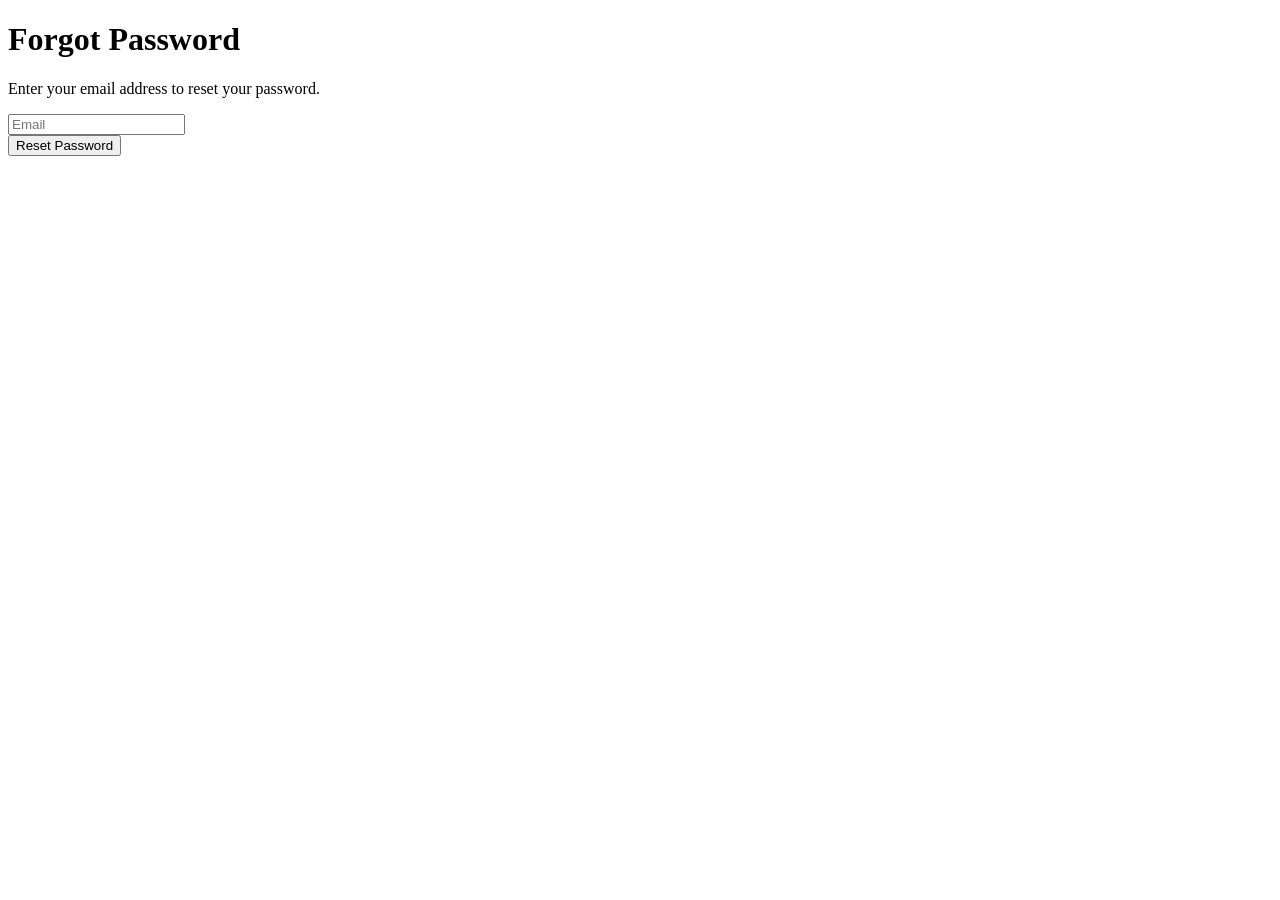
==== forgot-pass.html @ 8cd20c6a "Criei algo novo" ====
<!DOCTYPE html>
<html lang="en">
<head>
    <meta charset="UTF-8">
    <meta name="viewport" content="width=device-width, initial-scale=1.0">
    <title>Forgot Password</title>
</head>
<body>
    <div class="container">
        <h1>Forgot Password</h1>
        <p>Enter your email address to reset your password.</p>
        <form action="#">
            <div class="input-box">
                <input type="email" placeholder="Email" required>
                <i class="fa-solid fa-envelope"></i>
            </div>
            <button type="submit" class="btn">Reset Password</button>
        </form>
    </div>
</body>
</html>
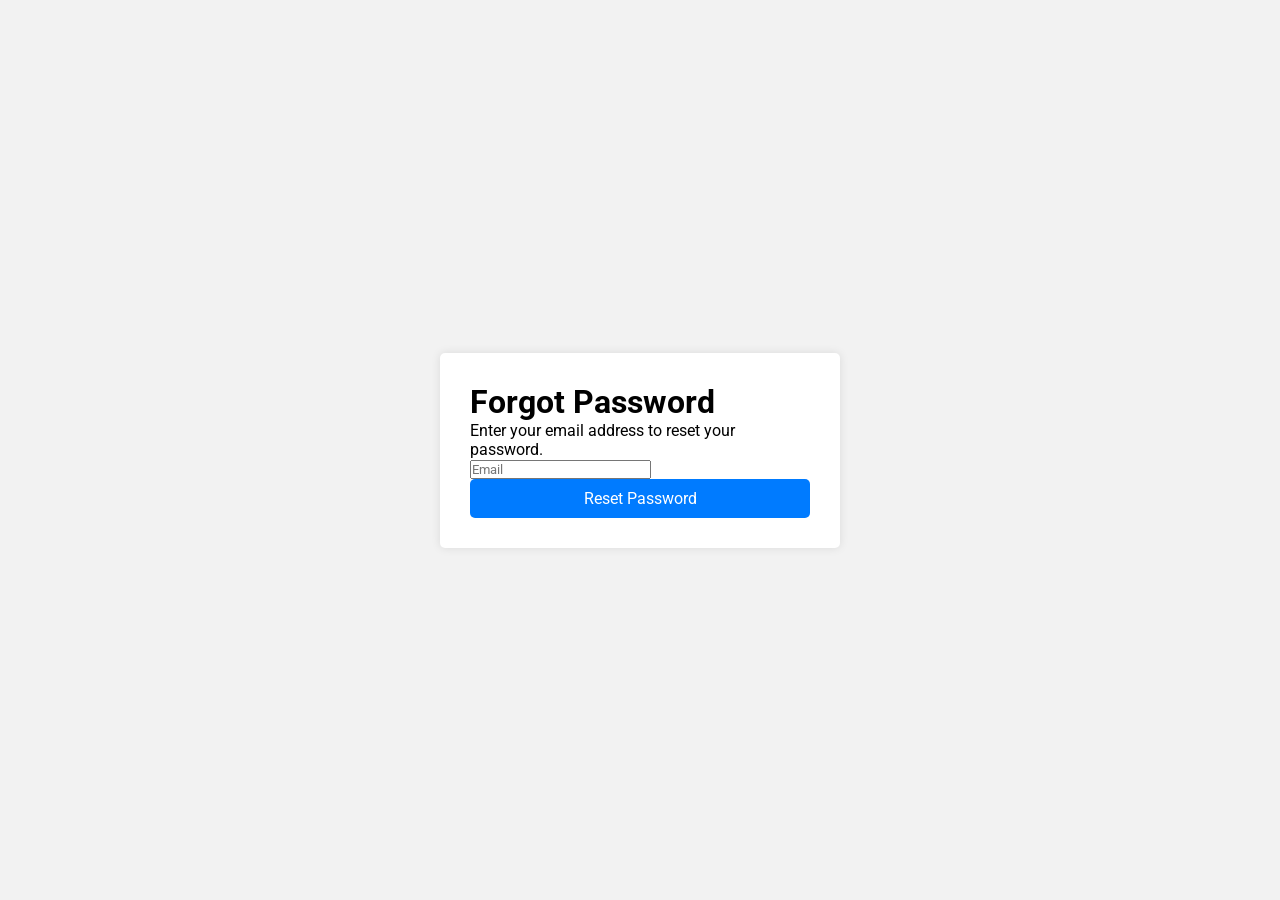
==== commit 5a3cad06: "Fiz pequenos ajustes no css do forgot-password. Concluir css" ====
--- a/forgot-pass.html
+++ b/forgot-pass.html
@@ -4,6 +4,7 @@
     <meta charset="UTF-8">
     <meta name="viewport" content="width=device-width, initial-scale=1.0">
     <title>Forgot Password</title>
+    <link rel="stylesheet" href="forgot.css">
 </head>
 <body>
     <div class="container">
--- a/forgot.css
+++ b/forgot.css
@@ -0,0 +1,76 @@
+@import url('https://fonts.googleapis.com/css2?family=Roboto:ital,wght@0,100..900;1,100..900&display=swap');
+* {
+     font-family: "Roboto", sans-serif;
+     margin: 0;
+     padding: 0;
+     box-sizing: border-box;
+     text-decoration: none;
+     list-style: none;    
+}
+
+body {
+     background: #f2f2f2;
+     display: flex;
+     justify-content: center;
+     align-items: center;
+     height: 100vh;
+}
+
+.container {
+     background: #fff;
+     padding: 30px;
+     border-radius: 5px;
+     box-shadow: 0 0 10px rgba(0, 0, 0, 0.1);
+     width: 400px;
+}
+
+h2 {
+     text-align: center;
+     margin-bottom: 20px;
+}
+
+.input-group {
+     display: flex;
+     align-items: center;
+     margin-bottom: 15px;
+     border: 1px solid #ccc;
+     border-radius: 5px;
+     padding: 10px;
+}
+
+.input-group i {
+     margin-right: 10px;
+     color: #888;
+}
+
+.input-group input {
+     border: none;
+     outline: none;
+     width: 100%;
+     font-size: 16px;
+}
+
+.forgot-link {
+     text-align: right;
+     margin-bottom: 20px;
+}
+
+.forgot-link a {
+     color: #007BFF;
+     font-size: 14px;
+}
+
+.btn {
+     width: 100%;
+     padding: 10px;
+     background: #007BFF;
+     color: #fff;
+     border: none;
+     border-radius: 5px;
+     font-size: 16px;
+     cursor: pointer;
+}
+
+.btn:hover {
+     background: #0056b3;
+}
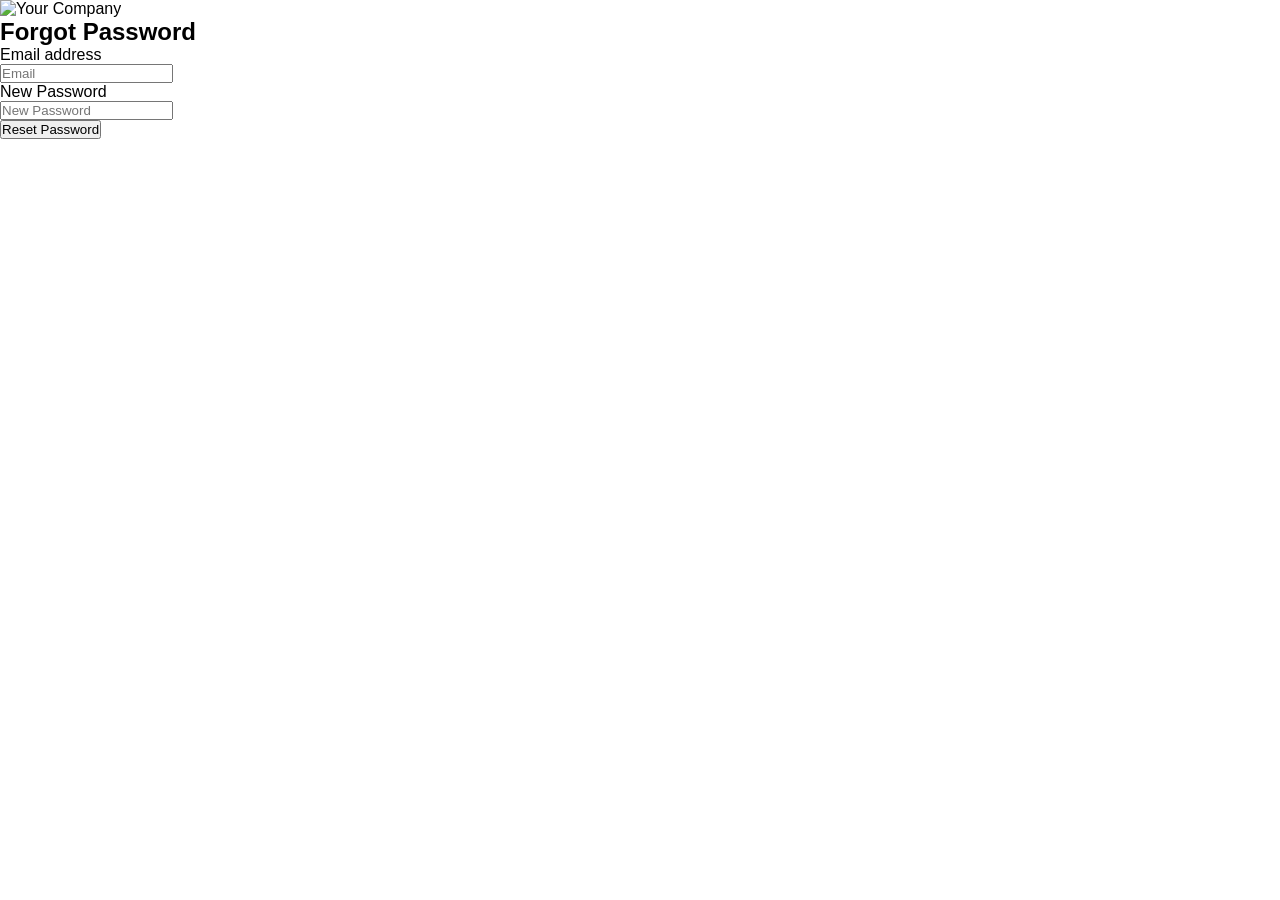
==== commit 51902c9d: "CSS concluído. Adicionar animações" ====
--- a/forgot-pass.html
+++ b/forgot-pass.html
@@ -4,19 +4,50 @@
     <meta charset="UTF-8">
     <meta name="viewport" content="width=device-width, initial-scale=1.0">
     <title>Forgot Password</title>
+    <script src="https://cdn.tailwindcss.com"></script>
     <link rel="stylesheet" href="forgot.css">
 </head>
 <body>
-    <div class="container">
-        <h1>Forgot Password</h1>
-        <p>Enter your email address to reset your password.</p>
-        <form action="#">
-            <div class="input-box">
-                <input type="email" placeholder="Email" required>
-                <i class="fa-solid fa-envelope"></i>
-            </div>
-            <button type="submit" class="btn">Reset Password</button>
-        </form>
-    </div>
+    
+    <!--
+  This example requires updating your template:
+
+  ```
+  <html class="h-full bg-gray-900">
+  <body class="h-full">
+  ```
+-->
+<div class="flex min-h-full flex-col justify-center px-6 py-12 lg:px-8">
+  <div class="sm:mx-auto sm:w-full sm:max-w-sm">
+    <img src="https://tailwindcss.com/plus-assets/img/logos/mark.svg?color=indigo&shade=500" alt="Your Company" class="mx-auto h-10 w-auto" />
+    <h2 class="mt-10 text-center text-2xl/9 font-bold tracking-tight text-black">Forgot Password</h2>
+  </div>
+
+  <div class="mt-10 sm:mx-auto sm:w-full sm:max-w-sm">
+    <form action="#" method="POST" class="space-y-6">
+      <div>
+        <label for="email" class="block text-sm/6 font-medium text-black">Email address</label>
+        <div class="mt-2">
+          <input id="email" type="email" name="email" required autocomplete="email" class="block w-full rounded-md bg-black/5 px-3 py-1.5 text-base text-black outline-1 -outline-offset-1 outline-white/10 placeholder:text-gray-500 focus:outline-2 focus:-outline-offset-2 focus:outline-indigo-500 sm:text-sm/6" placeholder="Email"/>
+        </div>
+      </div>
+
+      <div>
+        <div class="flex items-center justify-between">
+          <label for="password" class="block text-sm/6 font-medium text-black">New Password</label>
+        </div>
+        <div class="mt-2">
+          <input id="password" type="password" name="password" required autocomplete="current-password" class="block w-full rounded-md bg-black/5 px-3 py-1.5 text-base text-black outline-1 -outline-offset-1 outline-white/10 placeholder:text-gray-500 focus:outline-2 focus:-outline-offset-2 focus:outline-indigo-500 sm:text-sm/6" placeholder="New Password"/>
+        </div>
+      </div>
+
+      <div>
+        <button type="submit" class="flex w-full justify-center rounded-md bg-indigo-500 px-3 py-1.5 text-sm/6 font-semibold text-white hover:bg-indigo-400 focus-visible:outline-2 focus-visible:outline-offset-2 focus-visible:outline-indigo-500">Reset Password</button>
+      </div>
+    </form>
+  </div>
+</div>
+
+
 </body>
 </html>
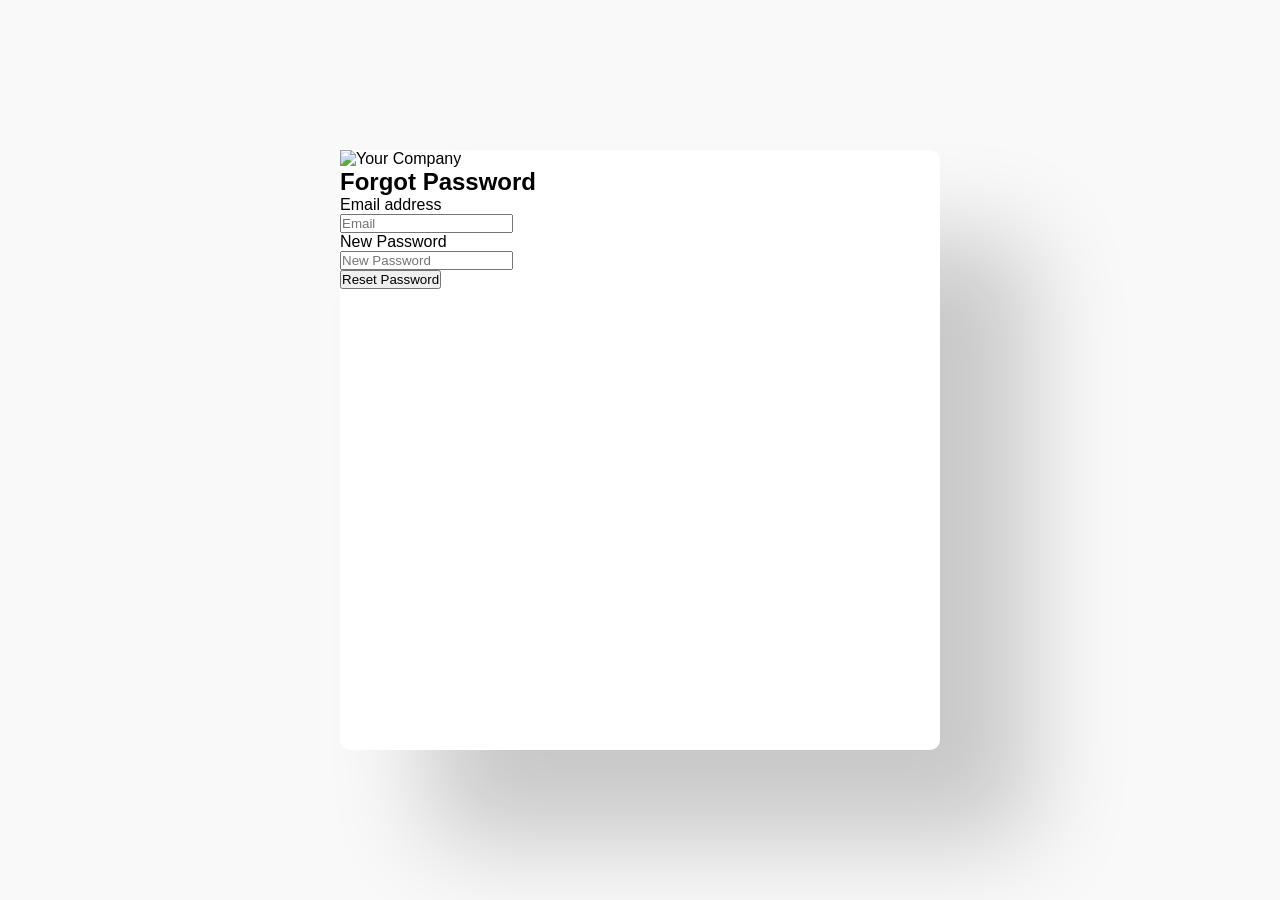
==== commit fd1f572f: "Adicionar uma seta na aba do forgot password. Adicionar também animações" ====
--- a/forgot-pass.html
+++ b/forgot-pass.html
@@ -17,11 +17,12 @@
   <body class="h-full">
   ```
 -->
-<div class="flex min-h-full flex-col justify-center px-6 py-12 lg:px-8">
-  <div class="sm:mx-auto sm:w-full sm:max-w-sm">
-    <img src="https://tailwindcss.com/plus-assets/img/logos/mark.svg?color=indigo&shade=500" alt="Your Company" class="mx-auto h-10 w-auto" />
-    <h2 class="mt-10 text-center text-2xl/9 font-bold tracking-tight text-black">Forgot Password</h2>
-  </div>
+<div class="container">
+  <div class="flex min-h-full flex-col justify-center px-6 py-12 lg:px-8">
+    <div class="sm:mx-auto sm:w-full sm:max-w-sm">
+      <img src="https://tailwindcss.com/plus-assets/img/logos/mark.svg?color=indigo&shade=500" alt="Your Company" class="mx-auto h-10 w-auto" />
+      <h2 class="mt-10 text-center text-2xl/9 font-bold tracking-tight text-black">Forgot Password</h2>
+    </div>
 
   <div class="mt-10 sm:mx-auto sm:w-full sm:max-w-sm">
     <form action="#" method="POST" class="space-y-6">
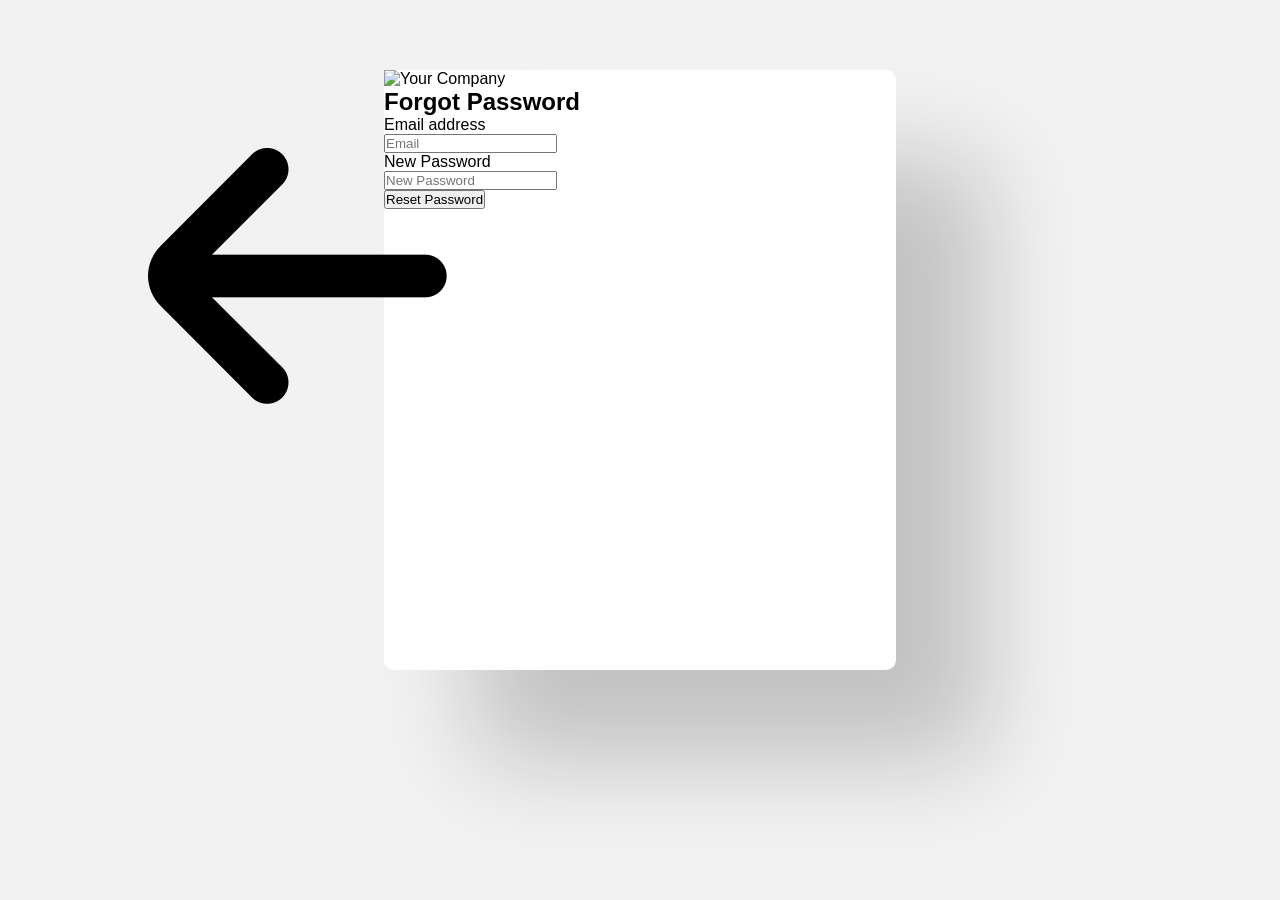
==== commit ee5d6fc3: "Aprender como adicionar animações e adicionar na versão final" ====
--- a/forgot-pass.html
+++ b/forgot-pass.html
@@ -17,7 +17,7 @@
   <body class="h-full">
   ```
 -->
-<div class="container">
+<div id="container">
   <div class="flex min-h-full flex-col justify-center px-6 py-12 lg:px-8">
     <div class="sm:mx-auto sm:w-full sm:max-w-sm">
       <img src="https://tailwindcss.com/plus-assets/img/logos/mark.svg?color=indigo&shade=500" alt="Your Company" class="mx-auto h-10 w-auto" />
@@ -49,6 +49,9 @@
   </div>
 </div>
 
+<div class="img">
+  <img src="images/arrow-small-left.png" alt="" input type="button" onclick="history.back()" pointer-events="auto">
+</div>
 
 </body>
 </html>
